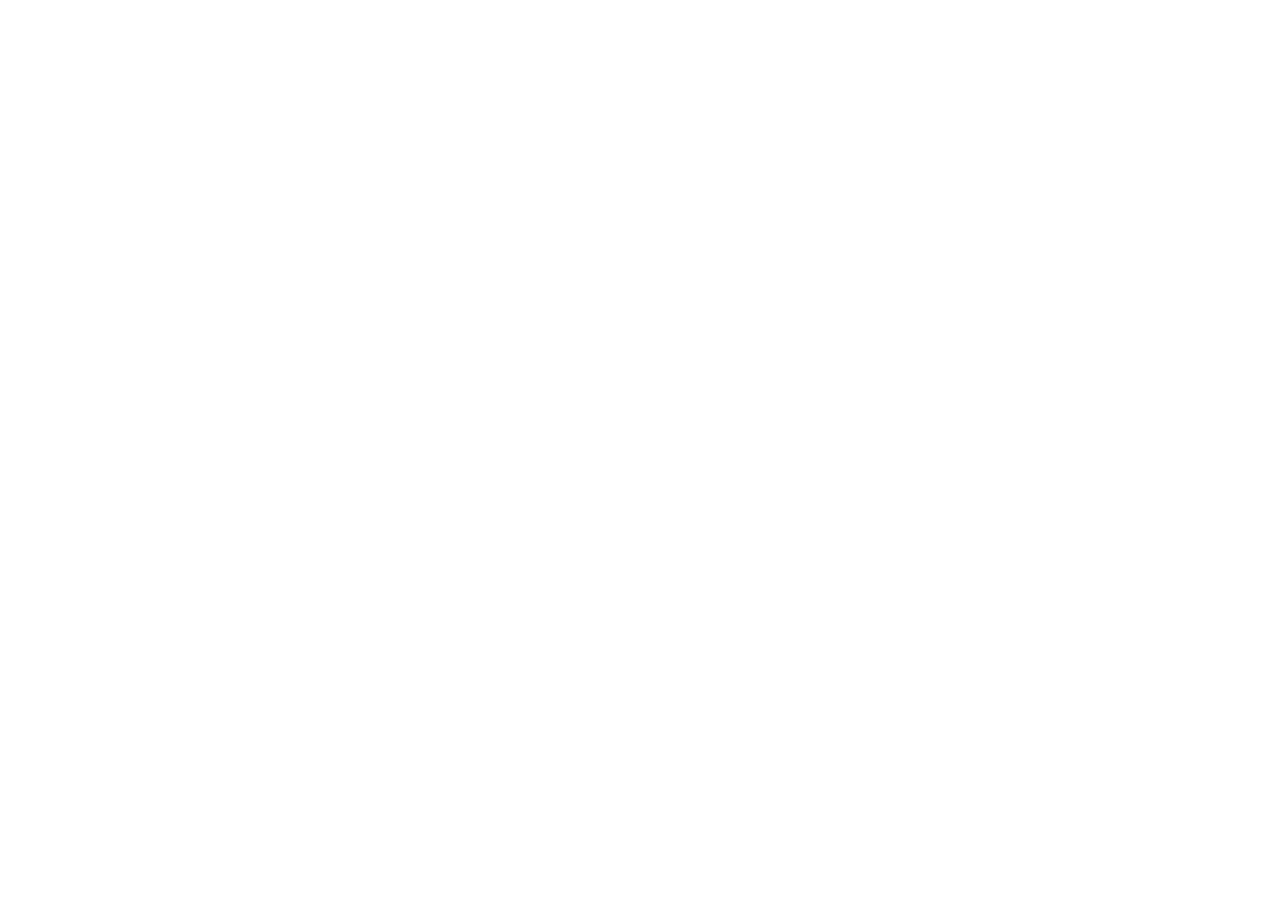
==== index.html @ 6364b6a0 "my git commit" ====
<!DOCTYPE html>
<html lang="en">
<head>
    <meta charset="UTF-8">
    <meta http-equiv="X-UA-Compatible" content="IE=edge">
    <meta name="viewport" content="width=device-width, initial-scale=1.0">
    <title>Antu portfolio</title>
    <link rel="stylesheet" href="style.css">
</head>
<body>
    
</body>
</html>
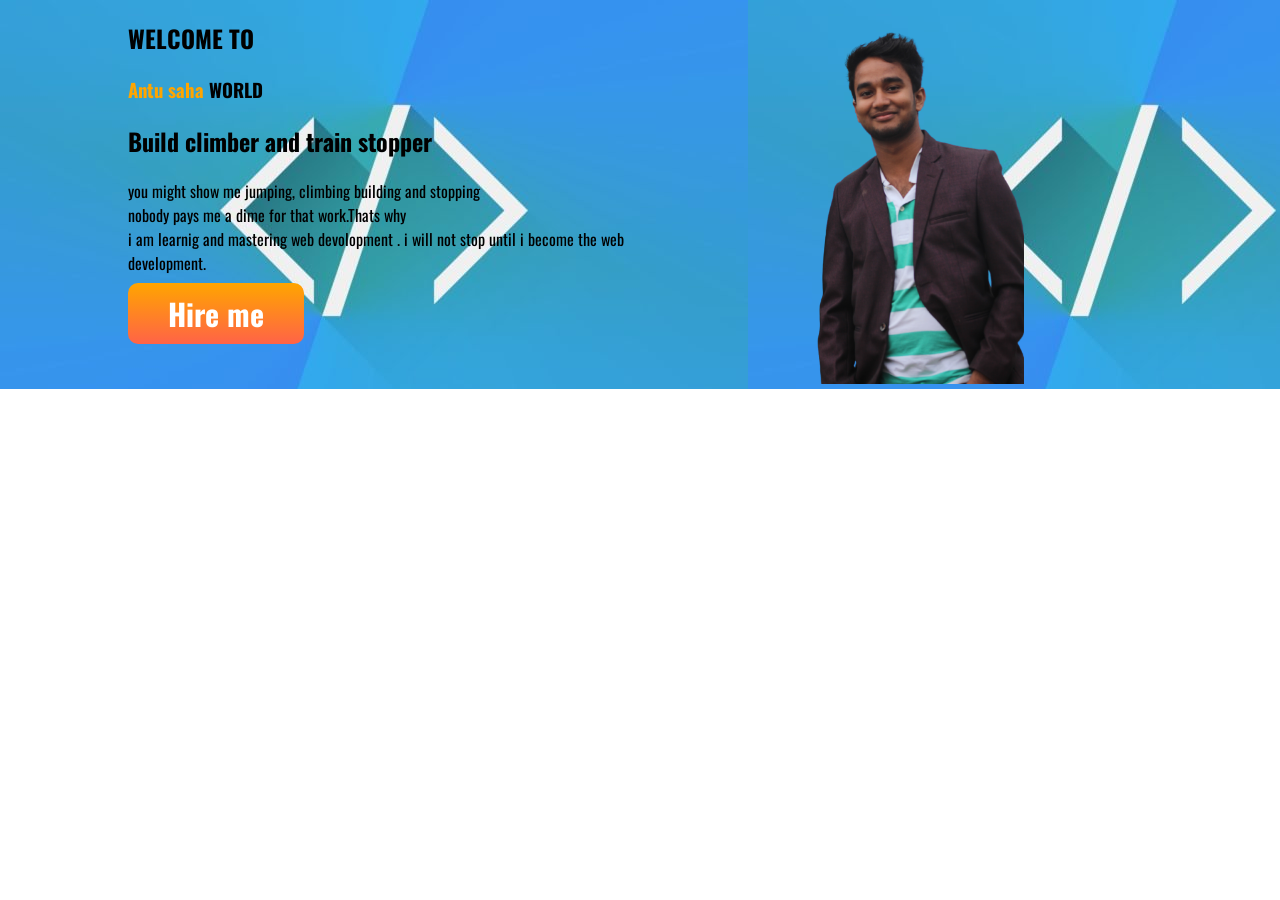
==== commit 23003e8b: "header-top" ====
--- a/index.html
+++ b/index.html
@@ -6,8 +6,25 @@
     <meta name="viewport" content="width=device-width, initial-scale=1.0">
     <title>Antu portfolio</title>
     <link rel="stylesheet" href="style.css">
+    <link rel="preconnect" href="https://fonts.googleapis.com">
+    <link rel="preconnect" href="https://fonts.gstatic.com" crossorigin>
+    <link href="https://fonts.googleapis.com/css2?family=Oswald&family=Roboto:ital@0;1&display=swap" rel="stylesheet">
 </head>
 <body>
-    
+   <section class="header-top">
+    <div class="first-half">
+        <h1>WELCOME TO</h1>    
+        <h3> <span class="orange-color">Antu saha</span> WORLD</h3>
+        <h2>Build climber and train stopper</h2>
+        <p>you might show me jumping, climbing building and stopping <br>
+        nobody pays me a dime for that work.Thats why <br>
+        i am learnig and mastering web devolopment . i will not stop until i become the web development. </p>
+       <a  class="hire-button" target="_blank" href=""> Hire me </a>
+    </div>
+    <div class="first-half">
+        <img src="img/IMG_0803-removebg-preview.png" alt="">
+    </div>
+
+   </section>
 </body>
 </html>
--- a/style.css
+++ b/style.css
@@ -0,0 +1,34 @@
+body{
+    font-family: 'Oswald', sans-serif;
+    margin: 0;
+}
+.orange-color{
+    color: orange;
+}
+section{
+    display: flex;
+}
+.first-half{
+    width: 60%;
+    padding-left: 10%;
+}
+.first-half img{
+    width: 50%;
+}
+.for-hire{
+    color: orange;
+    width: 100px;
+}
+.hire-button{
+    text-decoration: none;
+    padding: 8px 40px;
+    background-image: linear-gradient(orange,tomato);
+    color: white;
+    font-size: 30px;
+    font-weight: 700;
+    border-radius: 10px;
+
+}
+.header-top{
+    background-image: url(img/113377-HTML-programming-code-blue-simplicity-748x421.jpg);
+}
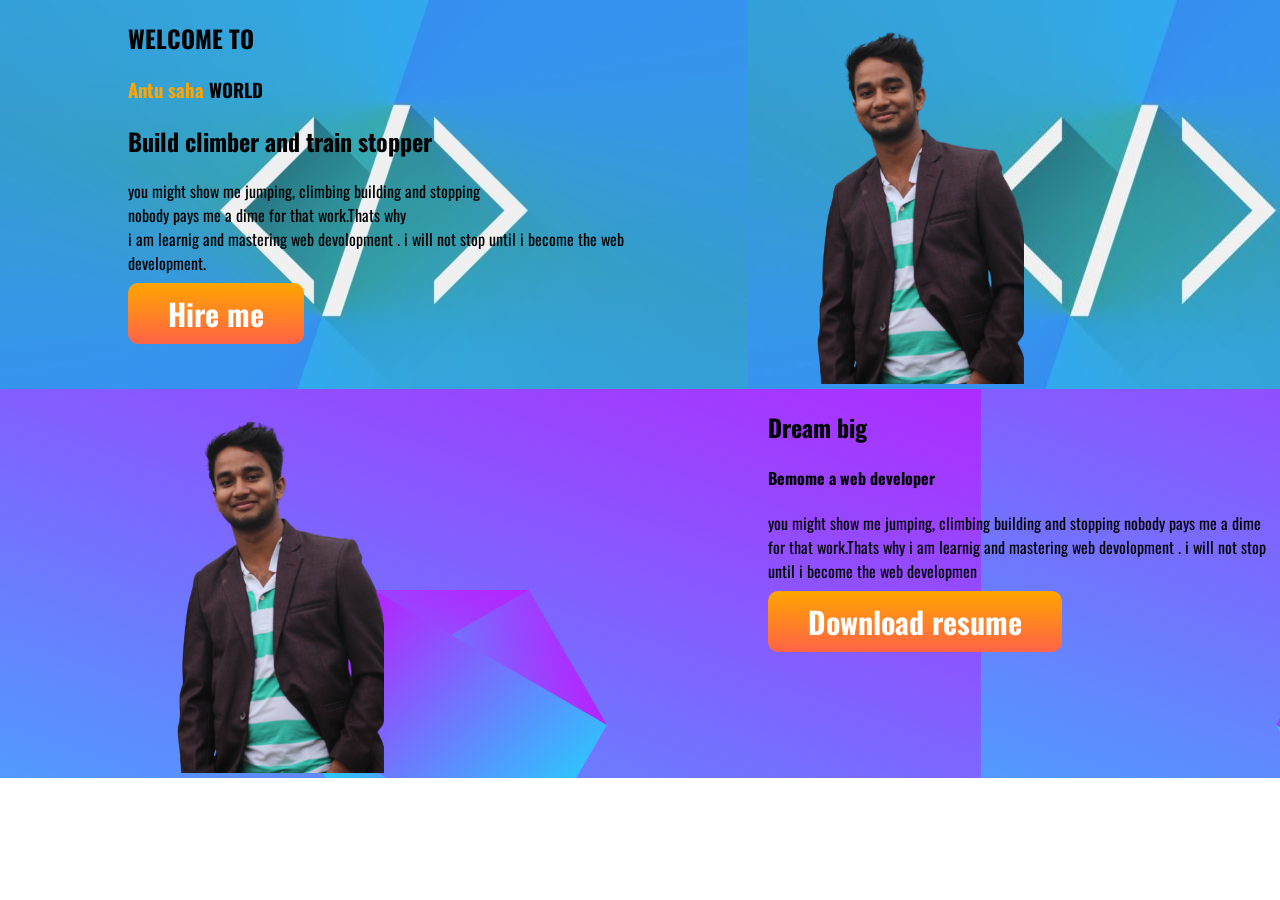
==== commit 3092c104: "dream added" ====
--- a/index.html
+++ b/index.html
@@ -26,5 +26,19 @@
     </div>
 
    </section>
+   <section class="dream-big">
+     <div class="first-half">
+        <img src="img/IMG_0803-removebg-preview.png" alt="">
+     </div>
+     <div class="first-half">
+        <h2>Dream big</h2>
+        <h4>Bemome a web developer</h4>
+        <p>you might show me jumping, climbing building and stopping
+        nobody pays me a dime for that work.Thats why
+        i am learnig and mastering web devolopment . i will not stop until i become the web developmen</p>
+        <a class="hire-button" target="blacnk" href="">Download resume</a>
+
+     </div>
+   </section>
 </body>
 </html>
--- a/style.css
+++ b/style.css
@@ -31,4 +31,8 @@
 }
 .header-top{
     background-image: url(img/113377-HTML-programming-code-blue-simplicity-748x421.jpg);
+    
+}
+.dream-big{
+    background-image: url(img/pure-html-css-hexagon-gradient-background.webp);
 }
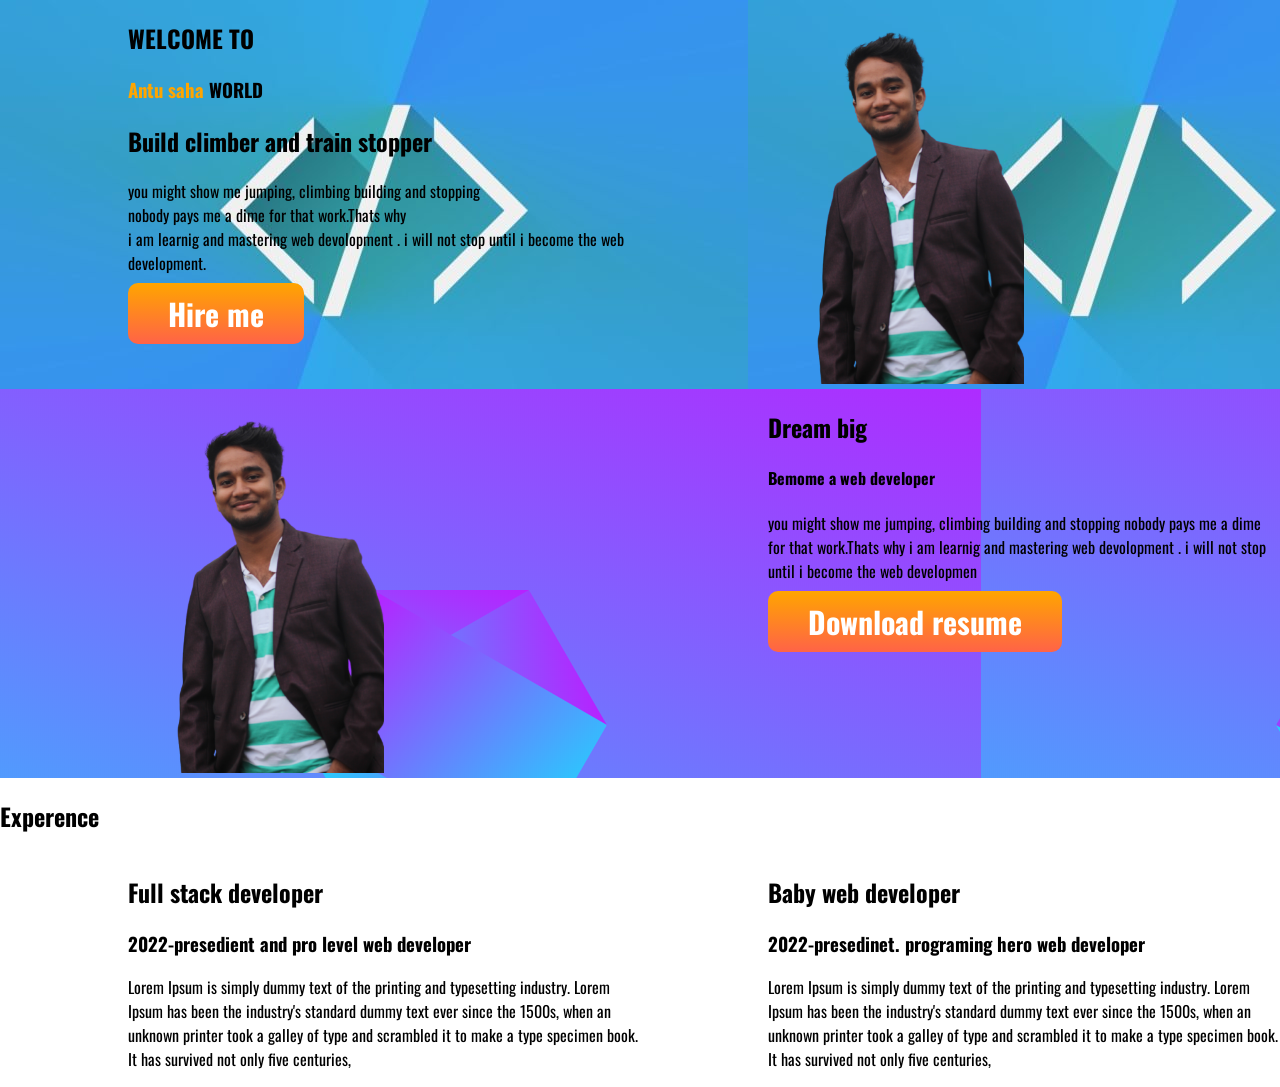
==== commit f75fbdd3: "experience-area added" ====
--- a/index.html
+++ b/index.html
@@ -11,7 +11,7 @@
     <link href="https://fonts.googleapis.com/css2?family=Oswald&family=Roboto:ital@0;1&display=swap" rel="stylesheet">
 </head>
 <body>
-   <section class="header-top">
+   <section class="header-top flexible-container">
     <div class="first-half">
         <h1>WELCOME TO</h1>    
         <h3> <span class="orange-color">Antu saha</span> WORLD</h3>
@@ -26,7 +26,7 @@
     </div>
 
    </section>
-   <section class="dream-big">
+   <section class="dream-big flexible-container">
      <div class="first-half">
         <img src="img/IMG_0803-removebg-preview.png" alt="">
      </div>
@@ -40,5 +40,28 @@
 
      </div>
    </section>
+   <section class="experience-area">
+      <h1>Experence</h1>
+      <div class="flexible-container">
+        <div class="first-half">
+         <h1>Full stack developer</h1>
+         <h3>2022-presedient and pro level web developer</h3>
+         <p>Lorem Ipsum is simply dummy text of the 
+         printing and typesetting industry. Lorem Ipsum has been the industry's standard
+         dummy text ever since the 1500s, when an unknown printer took a galley of type and scrambled it to make a type specimen
+         book. It has survived not only five centuries,</p>
+      </div>
+      <div class="first-half">
+         <h1>Baby web developer</h1>
+         <h3>2022-presedinet. programing hero web developer</h3>
+         <p>Lorem Ipsum is simply dummy text of the 
+         printing and typesetting industry. Lorem Ipsum has been the industry's standard
+         dummy text ever since the 1500s, when an unknown printer took a galley of type and scrambled it to make a type specimen
+         book. It has survived not only five centuries,</p>
+      </div> 
+      </div>
+      
+   </section>
+
 </body>
 </html>
--- a/style.css
+++ b/style.css
@@ -5,7 +5,7 @@
 .orange-color{
     color: orange;
 }
-section{
+.flexible-container{
     display: flex;
 }
 .first-half{
@@ -35,4 +35,7 @@
 }
 .dream-big{
     background-image: url(img/pure-html-css-hexagon-gradient-background.webp);
+}
+.flexible-container{
+    display: flex;
 }
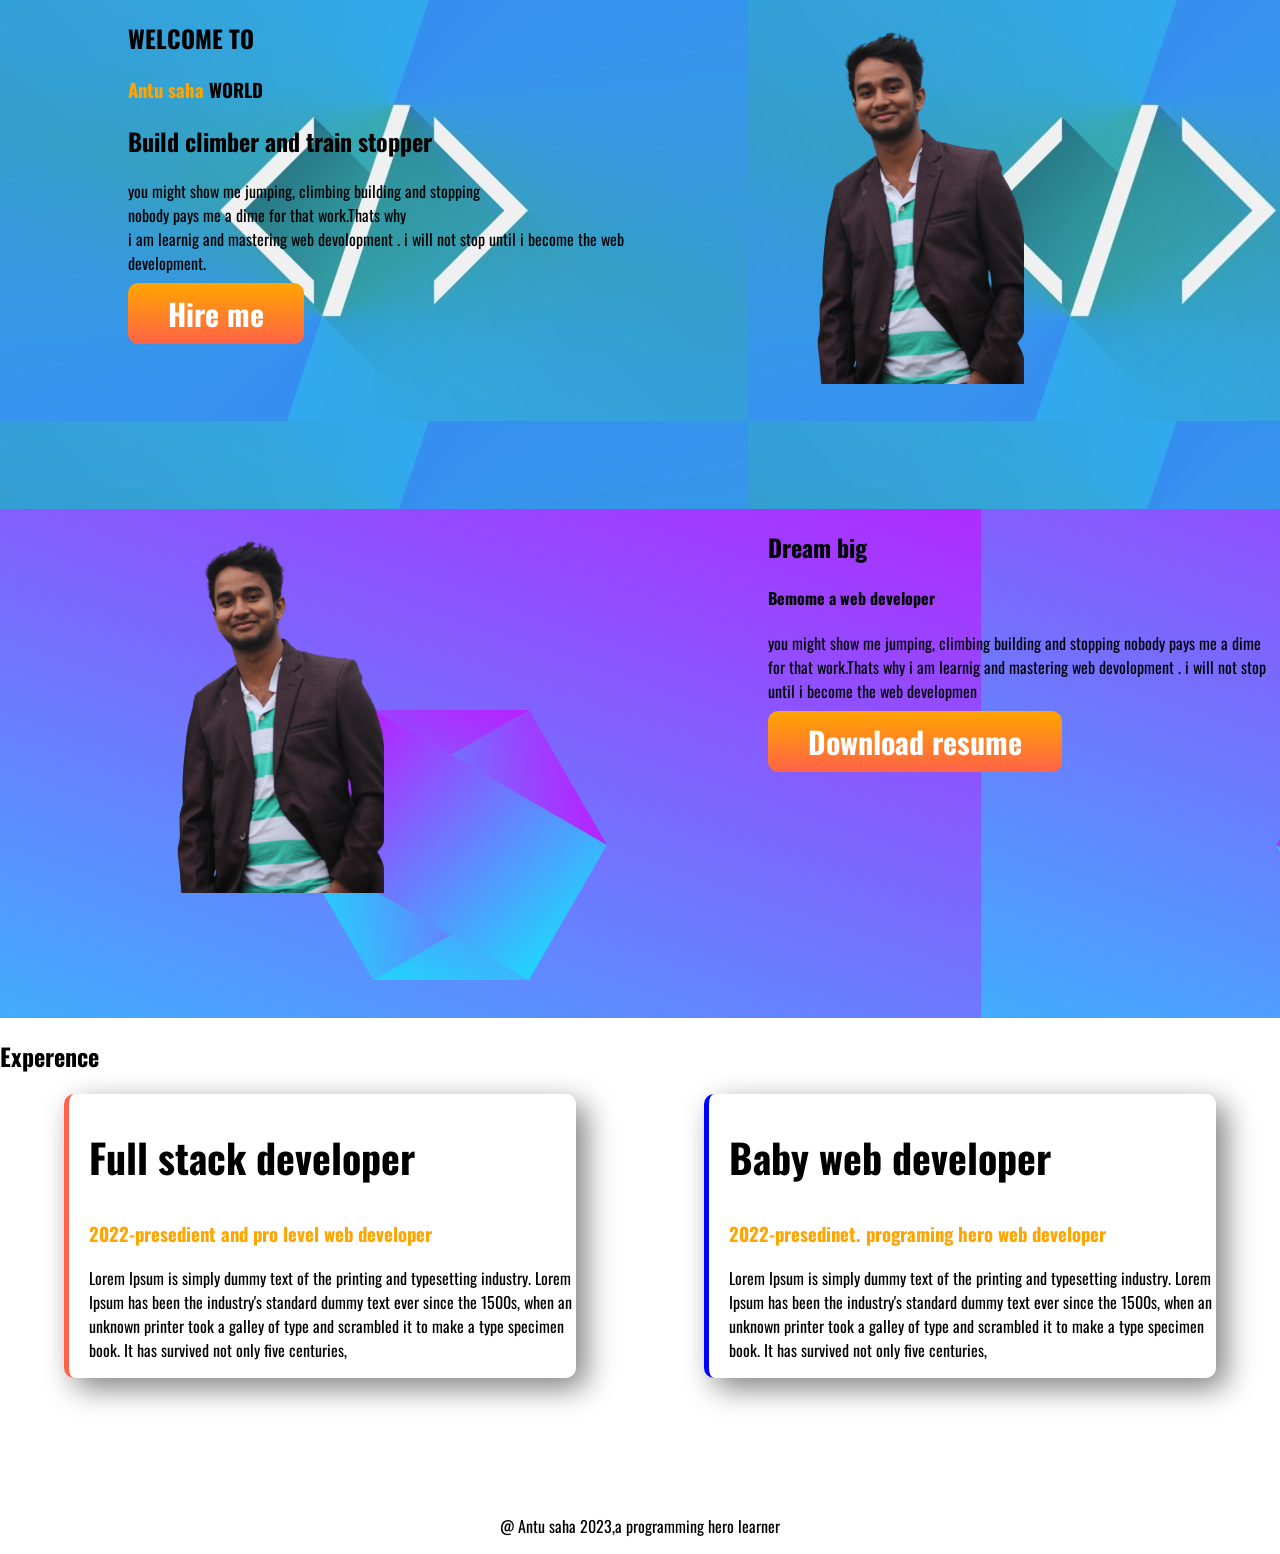
==== commit 84609f6c: "experence-area added" ====
--- a/index.html
+++ b/index.html
@@ -42,18 +42,18 @@
    </section>
    <section class="experience-area">
       <h1>Experence</h1>
-      <div class="flexible-container">
-        <div class="first-half">
+      <div  class="flexible-container">
+        <div id="full-stack-developer" class="experience-item">
          <h1>Full stack developer</h1>
-         <h3>2022-presedient and pro level web developer</h3>
+         <h3 class="orange-color">2022-presedient and pro level web developer</h3>
          <p>Lorem Ipsum is simply dummy text of the 
          printing and typesetting industry. Lorem Ipsum has been the industry's standard
          dummy text ever since the 1500s, when an unknown printer took a galley of type and scrambled it to make a type specimen
          book. It has survived not only five centuries,</p>
       </div>
-      <div class="first-half">
+      <div id="baby-web-developer" class="experience-item">
          <h1>Baby web developer</h1>
-         <h3>2022-presedinet. programing hero web developer</h3>
+         <h3 class="orange-color">2022-presedinet. programing hero web developer</h3>
          <p>Lorem Ipsum is simply dummy text of the 
          printing and typesetting industry. Lorem Ipsum has been the industry's standard
          dummy text ever since the 1500s, when an unknown printer took a galley of type and scrambled it to make a type specimen
@@ -62,6 +62,9 @@
       </div>
       
    </section>
+   <footer>
+      <p>@ Antu saha 2023,a programming hero learner</p>
+   </footer>
 
 </body>
 </html>
--- a/style.css
+++ b/style.css
@@ -7,6 +7,7 @@
 }
 .flexible-container{
     display: flex;
+    padding-bottom: 120px;
 }
 .first-half{
     width: 60%;
@@ -38,4 +39,26 @@
 }
 .flexible-container{
     display: flex;
-}+}
+
+.experience-item{
+    width: 40%;
+    margin-left: 5%;
+    margin-right: 5%;
+    box-shadow: 10px 10px 30px gray;
+    padding-left: 20px;
+    border-radius: 10px;
+    
+}
+.experience-item h1{
+    font-size: 40px;
+}
+#full-stack-developer{
+    border-left: 5px solid tomato;
+}
+#baby-web-developer{
+    border-left: 5px solid blue;
+}
+footer p{
+    text-align: center;
+}
